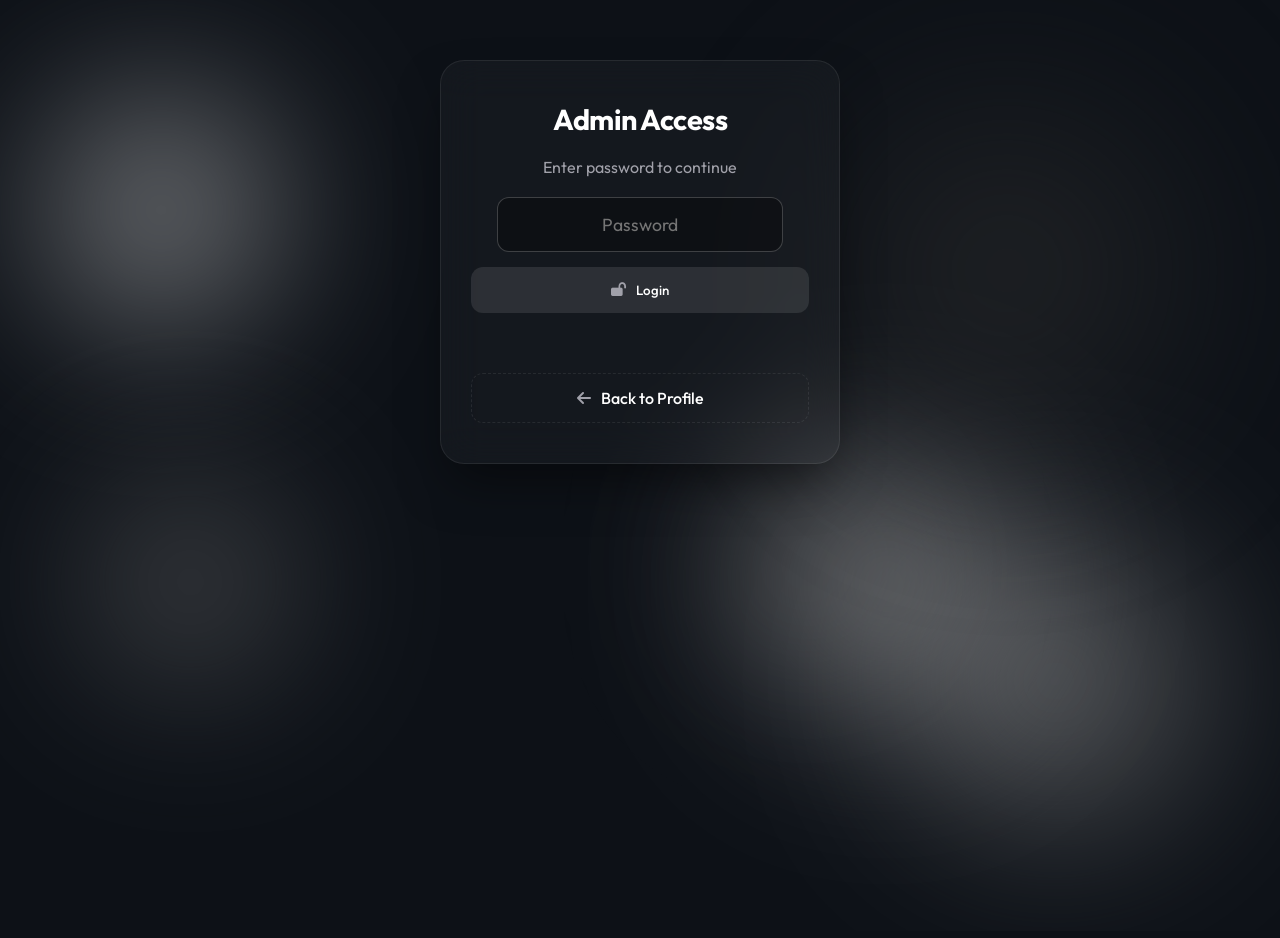
==== admin.html @ 32e56884 "Add files via upload" ====
<!DOCTYPE html>
<html lang="en">

<head>
    <meta charset="UTF-8">
    <meta name="viewport" content="width=device-width, initial-scale=1.0">
    <title>Admin Panel - Set Video Timer</title>
    <!-- Google Fonts -->
    <link rel="preconnect" href="https://fonts.googleapis.com">
    <link rel="preconnect" href="https://fonts.gstatic.com" crossorigin>
    <link href="https://fonts.googleapis.com/css2?family=Outfit:wght@300;400;600;700&display=swap" rel="stylesheet">
    <!-- Font Awesome for Icons -->
    <link rel="stylesheet" href="https://cdnjs.cloudflare.com/ajax/libs/font-awesome/6.4.0/css/all.min.css">
    <link rel="stylesheet" href="style.css">
    <style>
        .admin-form {
            display: flex;
            flex-direction: column;
            width: 100%;
            gap: 15px;
            margin-top: 20px;
        }

        .admin-input {
            background: rgba(0, 0, 0, 0.3);
            border: 1px solid rgba(255, 255, 255, 0.2);
            padding: 15px;
            border-radius: 12px;
            color: #fff;
            font-family: 'Outfit', sans-serif;
            font-size: 1.1rem;
            color-scheme: dark;
            /* makes the calendar popup dark mode */
            transition: border-color 0.3s;
        }

        .admin-input:focus {
            outline: none;
            border-color: var(--accent);
        }

        .msg {
            margin-top: 15px;
            font-weight: 600;
            text-align: center;
            opacity: 0;
            transition: opacity 0.3s;
        }

        .msg.show {
            opacity: 1;
        }

        .success {
            color: #4ade80;
        }

        .info {
            color: var(--accent);
        }
    </style>
</head>

<body>
    <!-- Animated background elements -->
    <div class="blob shape1"></div>
    <div class="blob shape2"></div>
    <div class="blob shape3"></div>
    <div class="blob shape4"></div>
    <div class="blob shape5"></div>
    <div class="blob shape6"></div>

    <main class="glass-card"
        style="align-items: center; justify-content: center; max-width: 400px; padding: 40px 30px;">
        <!-- Login Section -->
        <div id="login-section"
            style="width: 100%; display: flex; flex-direction: column; align-items: center; gap: 15px;">
            <h1 class="name">Admin Access</h1>
            <p class="bio" style="margin-bottom: 5px;">Enter password to continue</p>
            <input type="password" id="admin-password" class="admin-input" placeholder="Password"
                style="text-align: center;" onkeypress="if(event.key === 'Enter') checkPassword()">
            <button class="contact-btn" onclick="checkPassword()"
                style="background: rgba(255,255,255,0.1); border-color: transparent;">
                <i class="fas fa-lock-open"></i> Login
            </button>
            <p id="login-msg" class="msg"></p>
            <div style="margin-top: 15px; width: 100%;">
                <a href="index.html" class="contact-btn">
                    <i class="fas fa-arrow-left"></i> Back to Profile
                </a>
            </div>
        </div>

        <!-- Admin Settings Section -->
        <div id="admin-section" style="display: none; width: 100%; flex-direction: column; align-items: center;">
            <h1 class="name">Admin Panel</h1>
            <p class="bio" style="margin-bottom: 5px;">Set your next video release</p>

            <div class="admin-form">
                <label for="release-date"
                    style="color: var(--text-secondary); font-size: 0.9rem; text-transform: uppercase; letter-spacing: 1px; font-weight: 600;">Date
                    & Strict Hour</label>
                <input type="datetime-local" id="release-date" class="admin-input">

                <button class="contact-btn" onclick="saveDate()"
                    style="background: rgba(255,255,255,0.1); border-color: transparent;">
                    <i class="fas fa-save"></i> Save Countdown
                </button>
                <button class="contact-btn" onclick="clearDate()"
                    style="border-color: rgba(255,0,0,0.3); color: #ff6b6b;">
                    <i class="fas fa-trash"></i> Clear (Not Planned)
                </button>
            </div>

            <p id="admin-msg" class="msg"></p>

            <div style="margin-top: 30px; width: 100%;">
                <button onclick="logout()" class="contact-btn"
                    style="border-color: rgba(255,0,0,0.3); color: #ff6b6b; margin-bottom: 15px;">
                    <i class="fas fa-sign-out-alt"></i> Lock Panel
                </button>
                <a href="index.html" class="contact-btn">
                    <i class="fas fa-arrow-left"></i> Back to Profile
                </a>
            </div>
        </div>
    </main>

    <script>
        document.addEventListener('DOMContentLoaded', () => {
            const blobs = document.querySelectorAll('.blob');
            let targetX = document.documentElement.clientWidth / 2;
            let targetY = document.documentElement.clientHeight / 2;
            let currentX = targetX;
            let currentY = targetY;

            document.addEventListener('mousemove', (e) => {
                targetX = e.clientX;
                targetY = e.clientY;
            });

            function animate() {
                currentX += (targetX - currentX) * 0.05;
                currentY += (targetY - currentY) * 0.05;
                const time = Date.now() * 0.001;
                const windowWidth = document.documentElement.clientWidth;
                const windowHeight = document.documentElement.clientHeight;

                blobs.forEach((blob, index) => {
                    const speed = (index + 1) * 0.03;
                    const x = (currentX - windowWidth / 2) * speed + Math.sin(time + index * 2) * 40;
                    const y = (currentY - windowHeight / 2) * speed + Math.cos(time + index * 2) * 40;
                    blob.style.transform = `translate(${x}px, ${y}px)`;
                });
                requestAnimationFrame(animate);
            }
            animate();

            // Layout reveal
            setTimeout(() => {
                document.querySelector('.glass-card').style.opacity = '1';
                document.querySelector('.glass-card').style.transform = 'translateY(0)';
            }, 100);

            // Load existing date
            const savedDate = localStorage.getItem('nextVideoDate');
            if (savedDate) {
                document.getElementById('release-date').value = savedDate;
            }
        });

        function showMessage(text, isSuccess) {
            const msgEl = document.getElementById('admin-msg');
            msgEl.textContent = text;
            msgEl.className = "msg show " + (isSuccess ? "success" : "info");
            setTimeout(() => { msgEl.classList.remove('show'); }, 3000);
        }

        function saveDate() {
            const dateVal = document.getElementById('release-date').value;
            if (!dateVal) {
                showMessage("Please select a date and time!", false);
                return;
            }
            localStorage.setItem('nextVideoDate', dateVal);
            showMessage("Date saved successfully!", true);
        }

        function clearDate() {
            localStorage.removeItem('nextVideoDate');
            document.getElementById('release-date').value = '';
            showMessage("Timer cleared (Not Planned).", false);
        }

        // Authentication Logic
        function checkPassword() {
            const pwd = document.getElementById('admin-password').value;
            if (pwd === '4321') {
                document.getElementById('login-section').style.display = 'none';
                document.getElementById('admin-section').style.display = 'flex';
                document.getElementById('admin-password').value = ''; // clear input
            } else {
                const msgEl = document.getElementById('login-msg');
                msgEl.textContent = "Incorrect password";
                msgEl.className = "msg show";
                msgEl.style.color = "#ff6b6b";
                setTimeout(() => { msgEl.classList.remove('show'); }, 3000);
            }
        }

        function logout() {
            document.getElementById('admin-section').style.display = 'none';
            document.getElementById('login-section').style.display = 'flex';
        }
    </script>
</body>

</html>
---- style.css ----
:root {
    --bg-color: #0d1117;
    --card-bg: rgba(255, 255, 255, 0.03);
    --card-border: rgba(255, 255, 255, 0.08);
    --text-primary: #ffffff;
    --text-secondary: #a1a1aa;
    --accent: #60a5fa;
    --instagram-grad: linear-gradient(45deg, #f09433 0%, #e6683c 25%, #dc2743 50%, #cc2366 75%, #bc1888 100%);
    --tiktok-color: #000000;
}

* {
    margin: 0;
    padding: 0;
    box-sizing: border-box;
    font-family: 'Outfit', sans-serif;
}

body {
    min-height: 100vh;
    width: 100vw;
    background-color: var(--bg-color);
    color: var(--text-primary);
    display: flex;
    flex-direction: column;
    align-items: center;
    justify-content: flex-start;
    overflow-x: hidden;
    position: relative;
    padding: 60px 15px;
}

/* Animated Background Blobs */
.blob {
    position: absolute;
    filter: blur(80px);
    z-index: -1;
    opacity: 0.6;
    transition: width 0.3s, height 0.3s;
}

.shape1 {
    width: 400px;
    height: 400px;
    background: radial-gradient(circle, #ffffff, transparent 60%);
    top: 0;
    left: 0;
}

.shape2 {
    width: 500px;
    height: 500px;
    background: radial-gradient(circle, #aaaaaa, transparent 60%);
    bottom: 0;
    right: 0;
    animation-delay: -5s;
}

.shape3 {
    width: 300px;
    height: 300px;
    background: radial-gradient(circle, #555555, transparent 60%);
    top: 50%;
    left: 50%;
    transform: translate(-50%, -50%);
    animation-delay: -10s;
}

.shape4 {
    width: 450px;
    height: 450px;
    background: radial-gradient(circle, #cccccc, transparent 60%);
    top: 40%;
    right: 10%;
    animation-delay: -15s;
}

.shape5 {
    width: 350px;
    height: 350px;
    background: radial-gradient(circle, #888888, transparent 60%);
    bottom: 20%;
    left: 0;
    animation-delay: -7s;
}

.shape6 {
    width: 600px;
    height: 600px;
    background: radial-gradient(circle, #333333, transparent 60%);
    top: 0;
    right: 0;
    animation-delay: -3s;
}



/* Glassmorphism Card */
.glass-card {
    background: var(--card-bg);
    backdrop-filter: blur(20px);
    -webkit-backdrop-filter: blur(20px);
    border: 1px solid var(--card-border);
    border-radius: 24px;
    padding: 40px;
    width: 90%;
    max-width: 480px;
    /* Focus purely on a clean vertical layout */
    box-shadow: 0 25px 50px -12px rgba(0, 0, 0, 0.5);
    display: flex;
    flex-direction: column;
    align-items: center;
    opacity: 0;
    transform: translateY(30px);
    transition: transform 0.8s cubic-bezier(0.16, 1, 0.3, 1), opacity 0.8s ease, box-shadow 0.3s ease;
}

.glass-card:hover {
    transform: translateY(-5px);
    box-shadow: 0 30px 60px -12px rgba(0, 0, 0, 0.6);
}

/* Profile Section */
.profile-container {
    margin-bottom: 20px;
    position: relative;
}

.profile-container::before {
    content: '';
    position: absolute;
    inset: -4px;
    border-radius: 50%;
    background: linear-gradient(45deg, #ffffff, #aaaaaa, #333333, #ffffff);
    background-size: 300% 300%;
    z-index: -1;
    animation: pulseGlow 4s ease infinite;
}

@keyframes pulseGlow {
    0% {
        background-position: 0% 50%;
        transform: scale(1);
    }

    50% {
        background-position: 100% 50%;
        transform: scale(1.05);
    }

    100% {
        background-position: 0% 50%;
        transform: scale(1);
    }
}

.profile-pic {
    width: 120px;
    height: 120px;
    border-radius: 50%;
    object-fit: cover;
    border: 4px solid var(--bg-color);
    background-color: var(--bg-color);
}

.name {
    font-size: 1.8rem;
    font-weight: 700;
    margin-bottom: 5px;
    letter-spacing: -0.5px;
}

.bio {
    color: var(--text-secondary);
    font-size: 1rem;
    margin-bottom: 20px;
    text-align: center;
}

/* Countdown Section */
.countdown-card {
    background: rgba(0, 0, 0, 0.4);
    border: 1px solid rgba(255, 255, 255, 0.05);
    border-radius: 16px;
    padding: 15px 20px;
    margin-top: 15px;
    width: 100%;
    text-align: center;
}

.countdown-title {
    display: block;
    font-size: 0.9rem;
    color: var(--text-secondary);
    margin-bottom: 10px;
    font-weight: 600;
    text-transform: uppercase;
    letter-spacing: 1px;
}

.countdown-title i {
    margin-right: 5px;
    color: var(--accent);
}

.not-planned {
    font-size: 1.2rem;
    font-weight: 600;
    color: #ffffff;
    opacity: 0.9;
}

.time-grid {
    display: flex;
    justify-content: center;
    gap: 15px;
}

.time-block {
    display: flex;
    flex-direction: column;
    align-items: center;
    background: rgba(255, 255, 255, 0.05);
    padding: 10px 15px;
    border-radius: 10px;
    min-width: 60px;
    border: 1px solid rgba(255, 255, 255, 0.05);
}

.time-block span {
    font-size: 1.5rem;
    font-weight: 700;
    line-height: 1;
    color: #ffffff;
}

.time-block label {
    font-size: 0.7rem;
    color: var(--text-secondary);
    margin-top: 5px;
    text-transform: uppercase;
    letter-spacing: 1px;
}

/* Social Links */
.links-container {
    width: 100%;
    display: flex;
    flex-direction: column;
    gap: 15px;
}

.social-link {
    display: flex;
    align-items: center;
    padding: 16px 20px;
    border-radius: 16px;
    text-decoration: none;
    color: var(--text-primary);
    background: rgba(255, 255, 255, 0.05);
    border: 1px solid rgba(255, 255, 255, 0.1);
    transition: all 0.3s cubic-bezier(0.25, 0.8, 0.25, 1);
    position: relative;
    overflow: hidden;
}

.social-link::before {
    content: '';
    position: absolute;
    top: 0;
    left: 0;
    width: 100%;
    height: 100%;
    background: rgba(255, 255, 255, 0.1);
    transform: translateX(-100%);
    transition: transform 0.5s ease;
    z-index: 0;
}

.social-link:hover::before {
    transform: translateX(0);
}

.social-link i:first-child {
    font-size: 1.4rem;
    margin-right: 15px;
    z-index: 1;
}

.link-text-wrapper {
    display: flex;
    flex-direction: column;
    flex-grow: 1;
    z-index: 1;
}

.social-link span {
    font-weight: 600;
    font-size: 1.1rem;
    line-height: 1.2;
}

.follower-count {
    font-size: 0.8rem !important;
    font-weight: 400 !important;
    color: var(--text-secondary);
    margin-top: 2px;
}

.social-link:hover .follower-count {
    color: rgba(255, 255, 255, 0.8);
}

.hover-arrow {
    opacity: 0;
    transform: translateX(-10px);
    transition: all 0.3s ease;
    z-index: 1;
}

.social-link:hover .hover-arrow {
    opacity: 1;
    transform: translateX(0);
}

.instagram::before {
    background: linear-gradient(90deg, transparent, rgba(220, 39, 67, 0.25));
}

.instagram:hover {
    border-color: #e6683c;
    box-shadow: 0 0 25px rgba(220, 39, 67, 0.5), inset 0 0 15px rgba(220, 39, 67, 0.2);
    transform: scale(1.03) translateY(-2px);
}

.instagram i:first-child {
    color: #ffffff;
    font-size: 1.4rem;
    filter: drop-shadow(0 0 10px rgba(220, 39, 67, 0.6));
}

.instagram:hover .hover-arrow {
    color: #e6683c;
    text-shadow: 0 0 10px rgba(220, 39, 67, 0.8);
}

.tiktok::before {
    background: linear-gradient(90deg, transparent, rgba(0, 242, 254, 0.25));
}

.tiktok:hover {
    border-color: #00f2fe;
    box-shadow: 0 0 25px rgba(0, 242, 254, 0.4), 0 0 25px rgba(254, 0, 79, 0.4), inset 0 0 15px rgba(0, 242, 254, 0.2);
    transform: scale(1.03) translateY(-2px);
}

.tiktok i:first-child {
    color: #fff;
    text-shadow: 3px 0px 5px rgba(0, 242, 254, 0.8), -3px 0px 5px rgba(254, 0, 79, 0.8);
}

.tiktok:hover .hover-arrow {
    color: #00f2fe;
    text-shadow: 0 0 10px rgba(0, 242, 254, 0.8);
}

/* Contact Section */
.contact-divider {
    width: 100%;
    margin: 30px 0 20px;
    display: flex;
    align-items: center;
    color: var(--text-secondary);
    font-size: 0.9rem;
    text-transform: uppercase;
    letter-spacing: 1px;
}

.contact-divider::before,
.contact-divider::after {
    content: '';
    flex: 1;
    height: 1px;
    background: var(--card-border);
}

.contact-divider span {
    padding: 0 15px;
}

.contact-info {
    width: 100%;
}

.contact-btn {
    display: flex;
    justify-content: center;
    align-items: center;
    width: 100%;
    padding: 14px;
    border-radius: 12px;
    background: transparent;
    color: var(--text-primary);
    text-decoration: none;
    font-weight: 500;
    border: 1px dashed var(--card-border);
    transition: all 0.3s ease;
    position: relative;
    overflow: hidden;
}

.contact-btn::before {
    content: '';
    position: absolute;
    top: 0;
    left: 0;
    width: 100%;
    height: 100%;
    background: rgba(255, 255, 255, 0.1);
    transform: translateX(-100%);
    transition: transform 0.5s ease;
    z-index: 0;
}

.contact-btn i,
.contact-btn {
    z-index: 1;
}

.contact-btn i {
    margin-right: 10px;
    color: var(--text-secondary);
    transition: color 0.3s ease, text-shadow 0.3s ease;
}

.contact-btn:hover {
    background: rgba(255, 255, 255, 0.05);
    border-color: #ffffff;
    box-shadow: 0 0 15px rgba(255, 255, 255, 0.2), inset 0 0 10px rgba(255, 255, 255, 0.1);
    text-shadow: 0 0 8px rgba(255, 255, 255, 0.5);
    transform: scale(1.02);
}

.contact-btn:hover::before {
    transform: translateX(0);
}

.contact-btn:hover i {
    color: #ffffff;
    text-shadow: 0 0 8px rgba(255, 255, 255, 0.5);
}

/* Page Loader Animation */
.page-loader {
    position: fixed;
    top: 0;
    left: 0;
    width: 100vw;
    height: 100vh;
    background-color: var(--bg-color);
    display: flex;
    justify-content: center;
    align-items: center;
    z-index: 9999;
    transition: opacity 0.5s ease, visibility 0.5s ease;
}

.page-loader.hidden {
    opacity: 0;
    visibility: hidden;
}

.drone-loader {
    width: 60px;
    height: 60px;
    color: #ffffff;
    filter: brightness(0) invert(1) drop-shadow(0 0 10px rgba(255, 255, 255, 0.5));
    animation: drone-fly 1.5s ease-in-out infinite alternate;
}

@keyframes drone-fly {
    0% {
        transform: translateY(10px) rotate(-5deg);
        filter: drop-shadow(0 5px 5px rgba(255, 255, 255, 0.2));
    }

    100% {
        transform: translateY(-10px) rotate(5deg);
        filter: drop-shadow(0 15px 10px rgba(255, 255, 255, 0.6));
    }
}

/* Custom Button Styling: My Gear */
.gear-btn {
    background: transparent;
    border: 1px solid rgba(255, 255, 255, 0.1);
    cursor: pointer;
    text-align: left;
}

.gear-btn:hover {
    border-color: #a1a1aa;
    background: rgba(255, 255, 255, 0.08);
    transform: scale(1.02);
}

.gear-btn i:first-child {
    color: #ffffff;
}

.gear-btn:hover .hover-arrow {
    transform: translateY(3px);
    /* Down arrow animation */
}



/* Gear Popup Overlay */
.gear-popup {
    position: fixed;
    top: 0;
    left: 0;
    width: 100vw;
    height: 100vh;
    background: rgba(0, 0, 0, 0.6);
    backdrop-filter: blur(5px);
    z-index: 1000;
    display: flex;
    justify-content: center;
    align-items: center;
    opacity: 0;
    visibility: hidden;
    transition: all 0.3s ease;
}

.gear-popup.active {
    opacity: 1;
    visibility: visible;
}

.gear-content {
    background: #161b22;
    border: 1px solid rgba(255, 255, 255, 0.1);
    border-radius: 20px;
    width: 90%;
    max-width: 400px;
    padding: 30px;
    transform: translateY(50px) scale(0.9);
    transition: all 0.4s cubic-bezier(0.16, 1, 0.3, 1);
    box-shadow: 0 25px 50px rgba(0, 0, 0, 1);
}

.gear-popup.active .gear-content {
    transform: translateY(0) scale(1);
}

.gear-header {
    display: flex;
    justify-content: space-between;
    align-items: center;
    margin-bottom: 25px;
    border-bottom: 1px solid rgba(255, 255, 255, 0.1);
    padding-bottom: 15px;
}

.gear-header h2 {
    font-size: 1.4rem;
    font-weight: 600;
}

.close-btn {
    background: transparent;
    border: none;
    color: var(--text-secondary);
    font-size: 1.2rem;
    cursor: pointer;
    transition: color 0.2s;
}

.close-btn:hover {
    color: #ffffff;
}

.gear-list {
    list-style: none;
    display: flex;
    flex-direction: column;
    gap: 15px;
}

.gear-list li {
    display: flex;
    align-items: center;
    background: rgba(255, 255, 255, 0.03);
    padding: 15px;
    border-radius: 12px;
    border: 1px solid rgba(255, 255, 255, 0.05);
}

.gear-list li i {
    font-size: 1.5rem;
    color: #ffffff;
    margin-right: 15px;
    width: 30px;
    text-align: center;
}



.gear-details {
    display: flex;
    flex-direction: column;
}

.gear-name {
    font-weight: 600;
    font-size: 1.1rem;
    color: #ffffff;
}

.gear-desc {
    font-size: 0.85rem;
    color: var(--text-secondary);
    margin-top: 2px;
}

/* Base Responsive Mobile Adjustments */
@media (max-width: 480px) {
    .glass-card {
        padding: 30px 20px;
    }

    .profile-pic {
        width: 100px;
        height: 100px;
    }

    .name {
        font-size: 1.6rem;
    }

    .social-link {
        padding: 14px 16px;
    }

    body {
        padding: 40px 15px;
    }
}

/* Small Admin Button */
.admin-button {
    position: fixed;
    bottom: 15px;
    right: 15px;
    width: 32px;
    height: 32px;
    background: var(--card-bg);
    border: 1px solid var(--card-border);
    border-radius: 50%;
    display: flex;
    justify-content: center;
    align-items: center;
    color: var(--text-secondary);
    font-size: 0.9rem;
    text-decoration: none;
    transition: all 0.3s ease;
    z-index: 100;
    opacity: 0.4;
    backdrop-filter: blur(5px);
    -webkit-backdrop-filter: blur(5px);
}

.admin-button:hover {
    opacity: 1;
    background: rgba(255, 255, 255, 0.1);
    color: var(--text-primary);
    transform: scale(1.1) rotate(90deg);
}
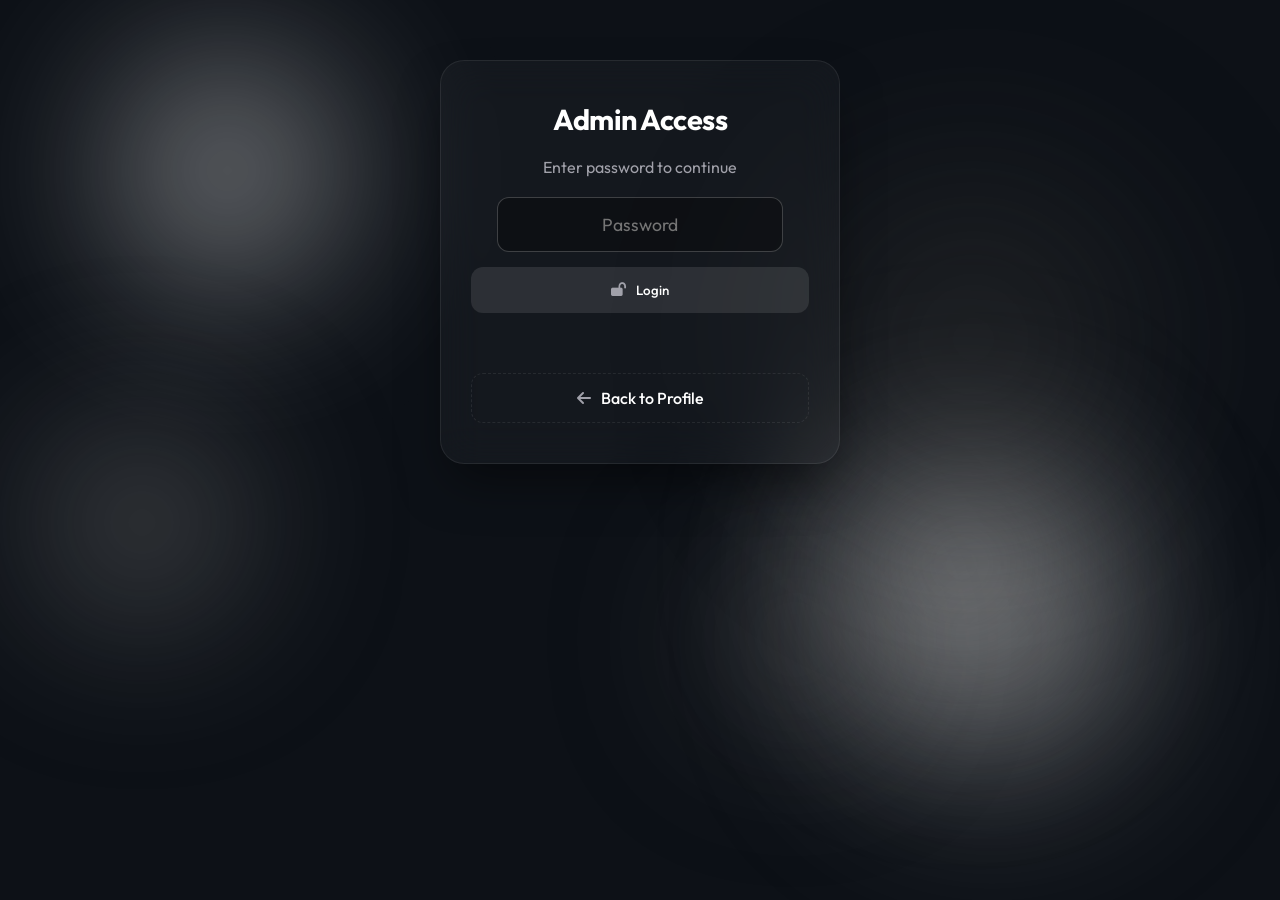
==== commit 7ad9863e: "Add files via upload" ====
--- a/admin.html
+++ b/admin.html
@@ -139,18 +139,26 @@
                 targetY = e.clientY;
             });
 
+            let windowWidth = window.innerWidth;
+            let windowHeight = window.innerHeight;
+
+            window.addEventListener('resize', () => {
+                windowWidth = window.innerWidth;
+                windowHeight = window.innerHeight;
+            });
+
             function animate() {
                 currentX += (targetX - currentX) * 0.05;
                 currentY += (targetY - currentY) * 0.05;
                 const time = Date.now() * 0.001;
-                const windowWidth = document.documentElement.clientWidth;
-                const windowHeight = document.documentElement.clientHeight;
+                const centerX = windowWidth / 2;
+                const centerY = windowHeight / 2;
 
                 blobs.forEach((blob, index) => {
                     const speed = (index + 1) * 0.03;
-                    const x = (currentX - windowWidth / 2) * speed + Math.sin(time + index * 2) * 40;
-                    const y = (currentY - windowHeight / 2) * speed + Math.cos(time + index * 2) * 40;
-                    blob.style.transform = `translate(${x}px, ${y}px)`;
+                    const x = (currentX - centerX) * speed + Math.sin(time + index * 2) * 40;
+                    const y = (currentY - centerY) * speed + Math.cos(time + index * 2) * 40;
+                    blob.style.transform = `translate3d(${x}px, ${y}px, 0)`;
                 });
                 requestAnimationFrame(animate);
             }
--- a/style.css
+++ b/style.css
@@ -18,6 +18,8 @@
 
 body {
     min-height: 100vh;
+    height: 100vh;
+    height: 100dvh;
     width: 100vw;
     background-color: var(--bg-color);
     color: var(--text-primary);
@@ -25,7 +27,7 @@
     flex-direction: column;
     align-items: center;
     justify-content: flex-start;
-    overflow-x: hidden;
+    overflow: hidden;
     position: relative;
     padding: 60px 15px;
 }
@@ -37,6 +39,8 @@
     z-index: -1;
     opacity: 0.6;
     transition: width 0.3s, height 0.3s;
+    will-change: transform;
+    pointer-events: none;
 }
 
 .shape1 {
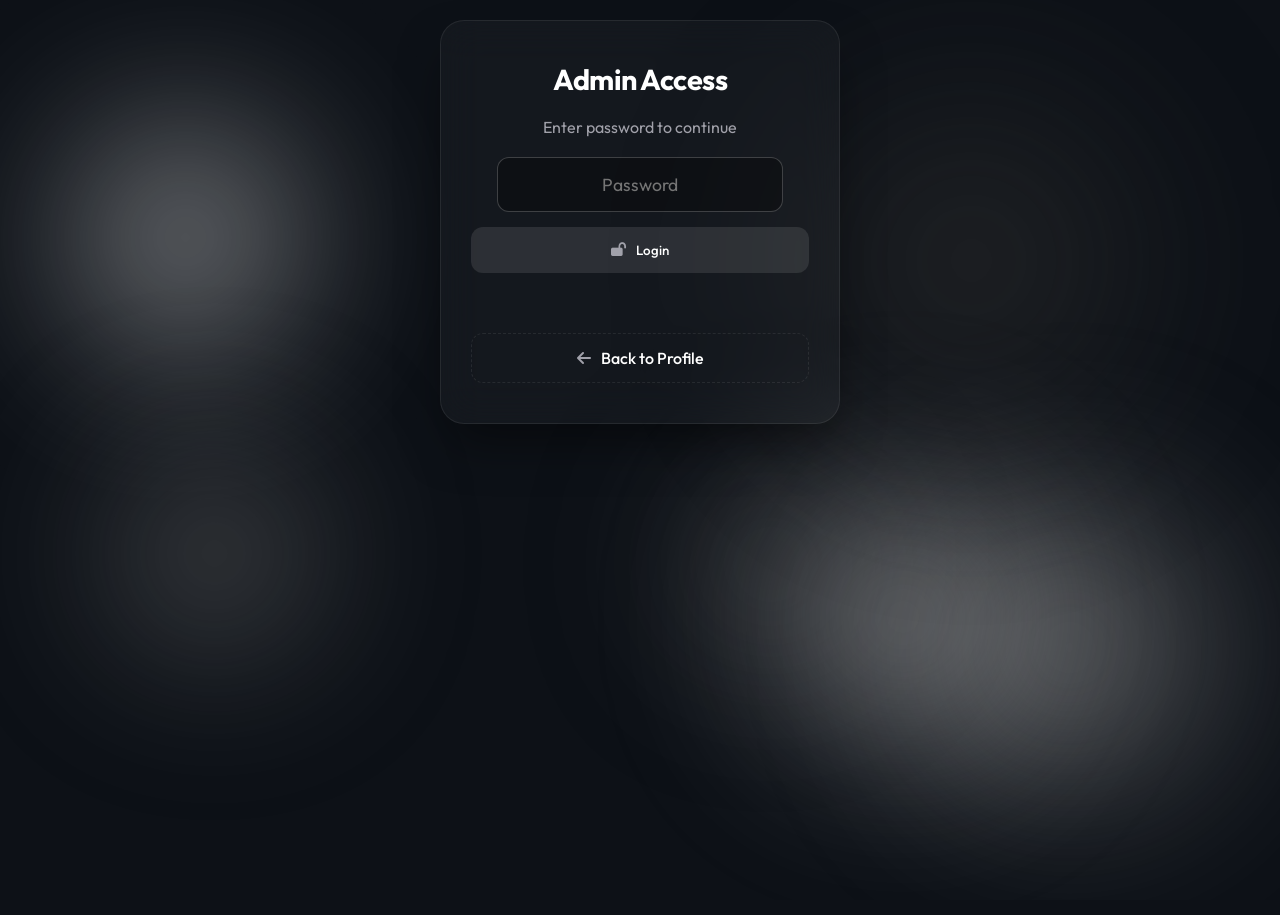
==== commit 1023333e: "Add files via upload" ====
--- a/admin.html
+++ b/admin.html
@@ -200,10 +200,21 @@
             showMessage("Timer cleared (Not Planned).", false);
         }
 
+        // Simple SHA-256 hashing function for browser
+        async function sha256(message) {
+            const msgBuffer = new TextEncoder().encode(message);
+            const hashBuffer = await crypto.subtle.digest('SHA-256', msgBuffer);
+            const hashArray = Array.from(new Uint8Array(hashBuffer));
+            return hashArray.map(b => b.toString(16).padStart(2, '0')).join('');
+        }
+
         // Authentication Logic
-        function checkPassword() {
+        async function checkPassword() {
             const pwd = document.getElementById('admin-password').value;
-            if (pwd === '4321') {
+            const hashedInput = await sha256(pwd);
+            const correctHash = 'fe2592b42a727e977f055947385b709cc82b16b9a87f88c6abf3900d65d0cdc3'; // Hash for '4321'
+
+            if (hashedInput === correctHash) {
                 document.getElementById('login-section').style.display = 'none';
                 document.getElementById('admin-section').style.display = 'flex';
                 document.getElementById('admin-password').value = ''; // clear input
--- a/style.css
+++ b/style.css
@@ -9,11 +9,23 @@
     --tiktok-color: #000000;
 }
 
+html,
+body {
+    height: 100%;
+    margin: 0;
+    padding: 0;
+    overflow: hidden;
+    overflow-y: auto;
+    touch-action: none;
+    /* Disable all gesture scrolling */
+}
+
 * {
     margin: 0;
     padding: 0;
     box-sizing: border-box;
     font-family: 'Outfit', sans-serif;
+    -webkit-tap-highlight-color: transparent;
 }
 
 body {
@@ -28,8 +40,10 @@
     align-items: center;
     justify-content: flex-start;
     overflow: hidden;
+    overflow-y: auto;
     position: relative;
-    padding: 60px 15px;
+    padding: 20px 15px;
+    /* Reduced padding for mobile */
 }
 
 /* Animated Background Blobs */
@@ -217,7 +231,8 @@
 .time-grid {
     display: flex;
     justify-content: center;
-    gap: 15px;
+    gap: 10px;
+    /* Reduced gap for mobile */
 }
 
 .time-block {
@@ -225,9 +240,11 @@
     flex-direction: column;
     align-items: center;
     background: rgba(255, 255, 255, 0.05);
-    padding: 10px 15px;
+    padding: 8px 10px;
+    /* Reduced padding */
     border-radius: 10px;
-    min-width: 60px;
+    min-width: 50px;
+    /* Reduced min-width */
     border: 1px solid rgba(255, 255, 255, 0.05);
 }
 
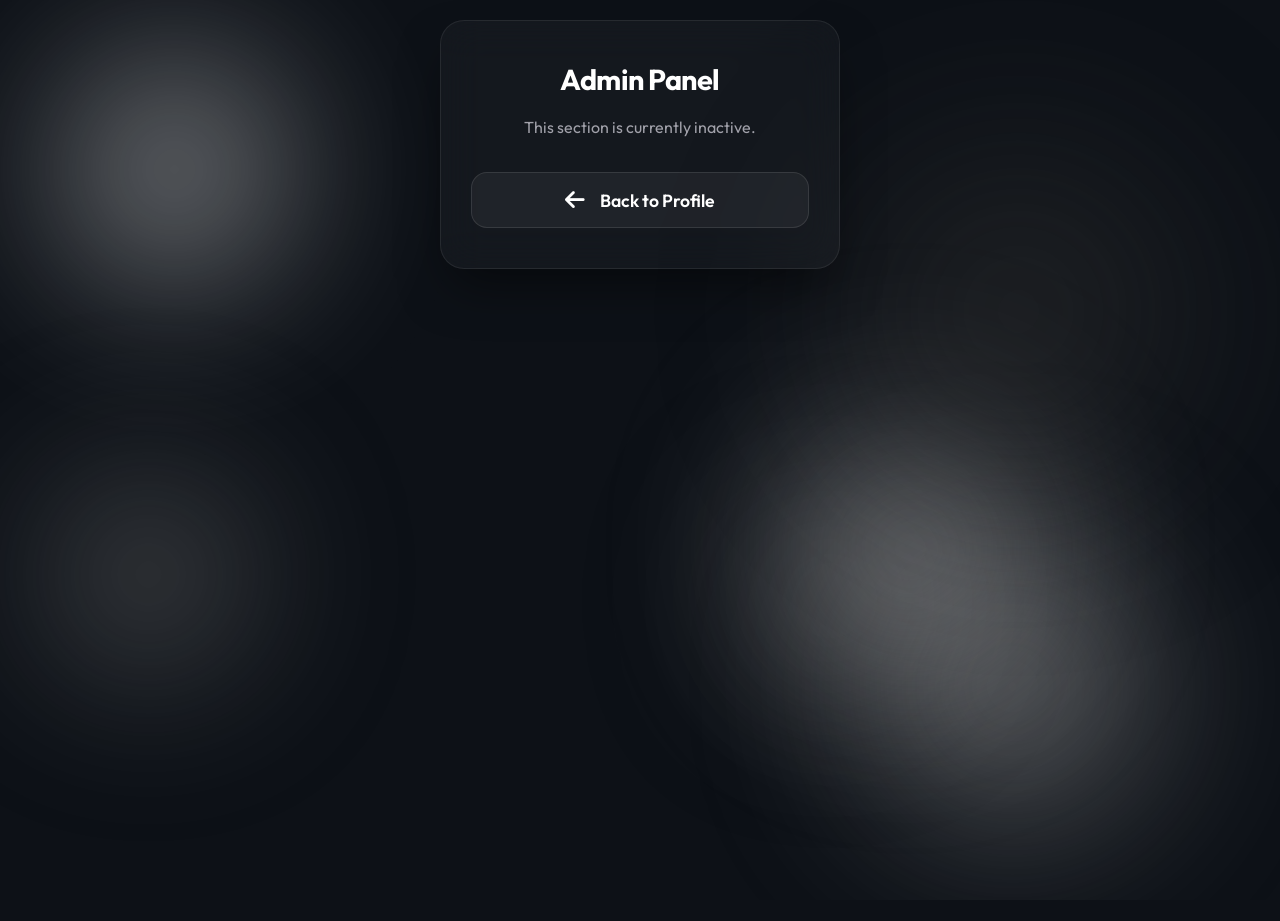
==== commit fe6912b5: "Add files via upload" ====
--- a/admin.html
+++ b/admin.html
@@ -4,7 +4,7 @@
 <head>
     <meta charset="UTF-8">
     <meta name="viewport" content="width=device-width, initial-scale=1.0">
-    <title>Admin Panel - Set Video Timer</title>
+    <title>Admin - Piotr Jaruszowicz</title>
     <!-- Google Fonts -->
     <link rel="preconnect" href="https://fonts.googleapis.com">
     <link rel="preconnect" href="https://fonts.gstatic.com" crossorigin>
@@ -12,53 +12,8 @@
     <!-- Font Awesome for Icons -->
     <link rel="stylesheet" href="https://cdnjs.cloudflare.com/ajax/libs/font-awesome/6.4.0/css/all.min.css">
     <link rel="stylesheet" href="style.css">
-    <style>
-        .admin-form {
-            display: flex;
-            flex-direction: column;
-            width: 100%;
-            gap: 15px;
-            margin-top: 20px;
-        }
-
-        .admin-input {
-            background: rgba(0, 0, 0, 0.3);
-            border: 1px solid rgba(255, 255, 255, 0.2);
-            padding: 15px;
-            border-radius: 12px;
-            color: #fff;
-            font-family: 'Outfit', sans-serif;
-            font-size: 1.1rem;
-            color-scheme: dark;
-            /* makes the calendar popup dark mode */
-            transition: border-color 0.3s;
-        }
-
-        .admin-input:focus {
-            outline: none;
-            border-color: var(--accent);
-        }
-
-        .msg {
-            margin-top: 15px;
-            font-weight: 600;
-            text-align: center;
-            opacity: 0;
-            transition: opacity 0.3s;
-        }
-
-        .msg.show {
-            opacity: 1;
-        }
-
-        .success {
-            color: #4ade80;
-        }
-
-        .info {
-            color: var(--accent);
-        }
-    </style>
+    <!-- Favicon -->
+    <link rel="icon" type="image/png" href="logo.png">
 </head>
 
 <body>
@@ -71,56 +26,14 @@
     <div class="blob shape6"></div>
 
     <main class="glass-card"
-        style="align-items: center; justify-content: center; max-width: 400px; padding: 40px 30px;">
-        <!-- Login Section -->
-        <div id="login-section"
-            style="width: 100%; display: flex; flex-direction: column; align-items: center; gap: 15px;">
-            <h1 class="name">Admin Access</h1>
-            <p class="bio" style="margin-bottom: 5px;">Enter password to continue</p>
-            <input type="password" id="admin-password" class="admin-input" placeholder="Password"
-                style="text-align: center;" onkeypress="if(event.key === 'Enter') checkPassword()">
-            <button class="contact-btn" onclick="checkPassword()"
-                style="background: rgba(255,255,255,0.1); border-color: transparent;">
-                <i class="fas fa-lock-open"></i> Login
-            </button>
-            <p id="login-msg" class="msg"></p>
+        style="align-items: center; justify-content: center; max-width: 400px; padding: 40px 30px; opacity: 1; transform: translateY(0);">
+        <div style="width: 100%; display: flex; flex-direction: column; align-items: center; gap: 15px;">
+            <h1 class="name">Admin Panel</h1>
+            <p class="bio" style="margin-bottom: 5px;">This section is currently inactive.</p>
+            
             <div style="margin-top: 15px; width: 100%;">
-                <a href="index.html" class="contact-btn">
-                    <i class="fas fa-arrow-left"></i> Back to Profile
-                </a>
-            </div>
-        </div>
-
-        <!-- Admin Settings Section -->
-        <div id="admin-section" style="display: none; width: 100%; flex-direction: column; align-items: center;">
-            <h1 class="name">Admin Panel</h1>
-            <p class="bio" style="margin-bottom: 5px;">Set your next video release</p>
-
-            <div class="admin-form">
-                <label for="release-date"
-                    style="color: var(--text-secondary); font-size: 0.9rem; text-transform: uppercase; letter-spacing: 1px; font-weight: 600;">Date
-                    & Strict Hour</label>
-                <input type="datetime-local" id="release-date" class="admin-input">
-
-                <button class="contact-btn" onclick="saveDate()"
-                    style="background: rgba(255,255,255,0.1); border-color: transparent;">
-                    <i class="fas fa-save"></i> Save Countdown
-                </button>
-                <button class="contact-btn" onclick="clearDate()"
-                    style="border-color: rgba(255,0,0,0.3); color: #ff6b6b;">
-                    <i class="fas fa-trash"></i> Clear (Not Planned)
-                </button>
-            </div>
-
-            <p id="admin-msg" class="msg"></p>
-
-            <div style="margin-top: 30px; width: 100%;">
-                <button onclick="logout()" class="contact-btn"
-                    style="border-color: rgba(255,0,0,0.3); color: #ff6b6b; margin-bottom: 15px;">
-                    <i class="fas fa-sign-out-alt"></i> Lock Panel
-                </button>
-                <a href="index.html" class="contact-btn">
-                    <i class="fas fa-arrow-left"></i> Back to Profile
+                <a href="index.html" class="social-link" style="justify-content: center;">
+                    <i class="fas fa-arrow-left"></i> <span>Back to Profile</span>
                 </a>
             </div>
         </div>
@@ -139,20 +52,12 @@
                 targetY = e.clientY;
             });
 
-            let windowWidth = window.innerWidth;
-            let windowHeight = window.innerHeight;
-
-            window.addEventListener('resize', () => {
-                windowWidth = window.innerWidth;
-                windowHeight = window.innerHeight;
-            });
-
             function animate() {
                 currentX += (targetX - currentX) * 0.05;
                 currentY += (targetY - currentY) * 0.05;
                 const time = Date.now() * 0.001;
-                const centerX = windowWidth / 2;
-                const centerY = windowHeight / 2;
+                const centerX = window.innerWidth / 2;
+                const centerY = window.innerHeight / 2;
 
                 blobs.forEach((blob, index) => {
                     const speed = (index + 1) * 0.03;
@@ -163,75 +68,9 @@
                 requestAnimationFrame(animate);
             }
             animate();
+        });
+    </script>
 
-            // Layout reveal
-            setTimeout(() => {
-                document.querySelector('.glass-card').style.opacity = '1';
-                document.querySelector('.glass-card').style.transform = 'translateY(0)';
-            }, 100);
-
-            // Load existing date
-            const savedDate = localStorage.getItem('nextVideoDate');
-            if (savedDate) {
-                document.getElementById('release-date').value = savedDate;
-            }
-        });
-
-        function showMessage(text, isSuccess) {
-            const msgEl = document.getElementById('admin-msg');
-            msgEl.textContent = text;
-            msgEl.className = "msg show " + (isSuccess ? "success" : "info");
-            setTimeout(() => { msgEl.classList.remove('show'); }, 3000);
-        }
-
-        function saveDate() {
-            const dateVal = document.getElementById('release-date').value;
-            if (!dateVal) {
-                showMessage("Please select a date and time!", false);
-                return;
-            }
-            localStorage.setItem('nextVideoDate', dateVal);
-            showMessage("Date saved successfully!", true);
-        }
-
-        function clearDate() {
-            localStorage.removeItem('nextVideoDate');
-            document.getElementById('release-date').value = '';
-            showMessage("Timer cleared (Not Planned).", false);
-        }
-
-        // Simple SHA-256 hashing function for browser
-        async function sha256(message) {
-            const msgBuffer = new TextEncoder().encode(message);
-            const hashBuffer = await crypto.subtle.digest('SHA-256', msgBuffer);
-            const hashArray = Array.from(new Uint8Array(hashBuffer));
-            return hashArray.map(b => b.toString(16).padStart(2, '0')).join('');
-        }
-
-        // Authentication Logic
-        async function checkPassword() {
-            const pwd = document.getElementById('admin-password').value;
-            const hashedInput = await sha256(pwd);
-            const correctHash = 'fe2592b42a727e977f055947385b709cc82b16b9a87f88c6abf3900d65d0cdc3'; // Hash for '4321'
-
-            if (hashedInput === correctHash) {
-                document.getElementById('login-section').style.display = 'none';
-                document.getElementById('admin-section').style.display = 'flex';
-                document.getElementById('admin-password').value = ''; // clear input
-            } else {
-                const msgEl = document.getElementById('login-msg');
-                msgEl.textContent = "Incorrect password";
-                msgEl.className = "msg show";
-                msgEl.style.color = "#ff6b6b";
-                setTimeout(() => { msgEl.classList.remove('show'); }, 3000);
-            }
-        }
-
-        function logout() {
-            document.getElementById('admin-section').style.display = 'none';
-            document.getElementById('login-section').style.display = 'flex';
-        }
-    </script>
 </body>
 
 </html>
--- a/style.css
+++ b/style.css
@@ -138,6 +138,29 @@
     box-shadow: 0 30px 60px -12px rgba(0, 0, 0, 0.6);
 }
 
+/* Inline Name Logo */
+.name {
+    display: flex;
+    align-items: center;
+    gap: 12px;
+    font-size: 1.8rem;
+    font-weight: 700;
+    margin-bottom: 5px;
+    letter-spacing: -0.5px;
+
+}
+
+.name-logo {
+    height: 34px;
+    width: auto;
+    filter: drop-shadow(0 0 10px rgba(255, 255, 255, 0.3));
+    transition: transform 0.3s ease;
+}
+
+.name-logo:hover {
+    transform: scale(1.1) rotate(10deg);
+}
+
 /* Profile Section */
 .profile-container {
     margin-bottom: 20px;
@@ -181,12 +204,7 @@
     background-color: var(--bg-color);
 }
 
-.name {
-    font-size: 1.8rem;
-    font-weight: 700;
-    margin-bottom: 5px;
-    letter-spacing: -0.5px;
-}
+/* bio style remains */
 
 .bio {
     color: var(--text-secondary);
@@ -195,73 +213,6 @@
     text-align: center;
 }
 
-/* Countdown Section */
-.countdown-card {
-    background: rgba(0, 0, 0, 0.4);
-    border: 1px solid rgba(255, 255, 255, 0.05);
-    border-radius: 16px;
-    padding: 15px 20px;
-    margin-top: 15px;
-    width: 100%;
-    text-align: center;
-}
-
-.countdown-title {
-    display: block;
-    font-size: 0.9rem;
-    color: var(--text-secondary);
-    margin-bottom: 10px;
-    font-weight: 600;
-    text-transform: uppercase;
-    letter-spacing: 1px;
-}
-
-.countdown-title i {
-    margin-right: 5px;
-    color: var(--accent);
-}
-
-.not-planned {
-    font-size: 1.2rem;
-    font-weight: 600;
-    color: #ffffff;
-    opacity: 0.9;
-}
-
-.time-grid {
-    display: flex;
-    justify-content: center;
-    gap: 10px;
-    /* Reduced gap for mobile */
-}
-
-.time-block {
-    display: flex;
-    flex-direction: column;
-    align-items: center;
-    background: rgba(255, 255, 255, 0.05);
-    padding: 8px 10px;
-    /* Reduced padding */
-    border-radius: 10px;
-    min-width: 50px;
-    /* Reduced min-width */
-    border: 1px solid rgba(255, 255, 255, 0.05);
-}
-
-.time-block span {
-    font-size: 1.5rem;
-    font-weight: 700;
-    line-height: 1;
-    color: #ffffff;
-}
-
-.time-block label {
-    font-size: 0.7rem;
-    color: var(--text-secondary);
-    margin-top: 5px;
-    text-transform: uppercase;
-    letter-spacing: 1px;
-}
 
 /* Social Links */
 .links-container {
